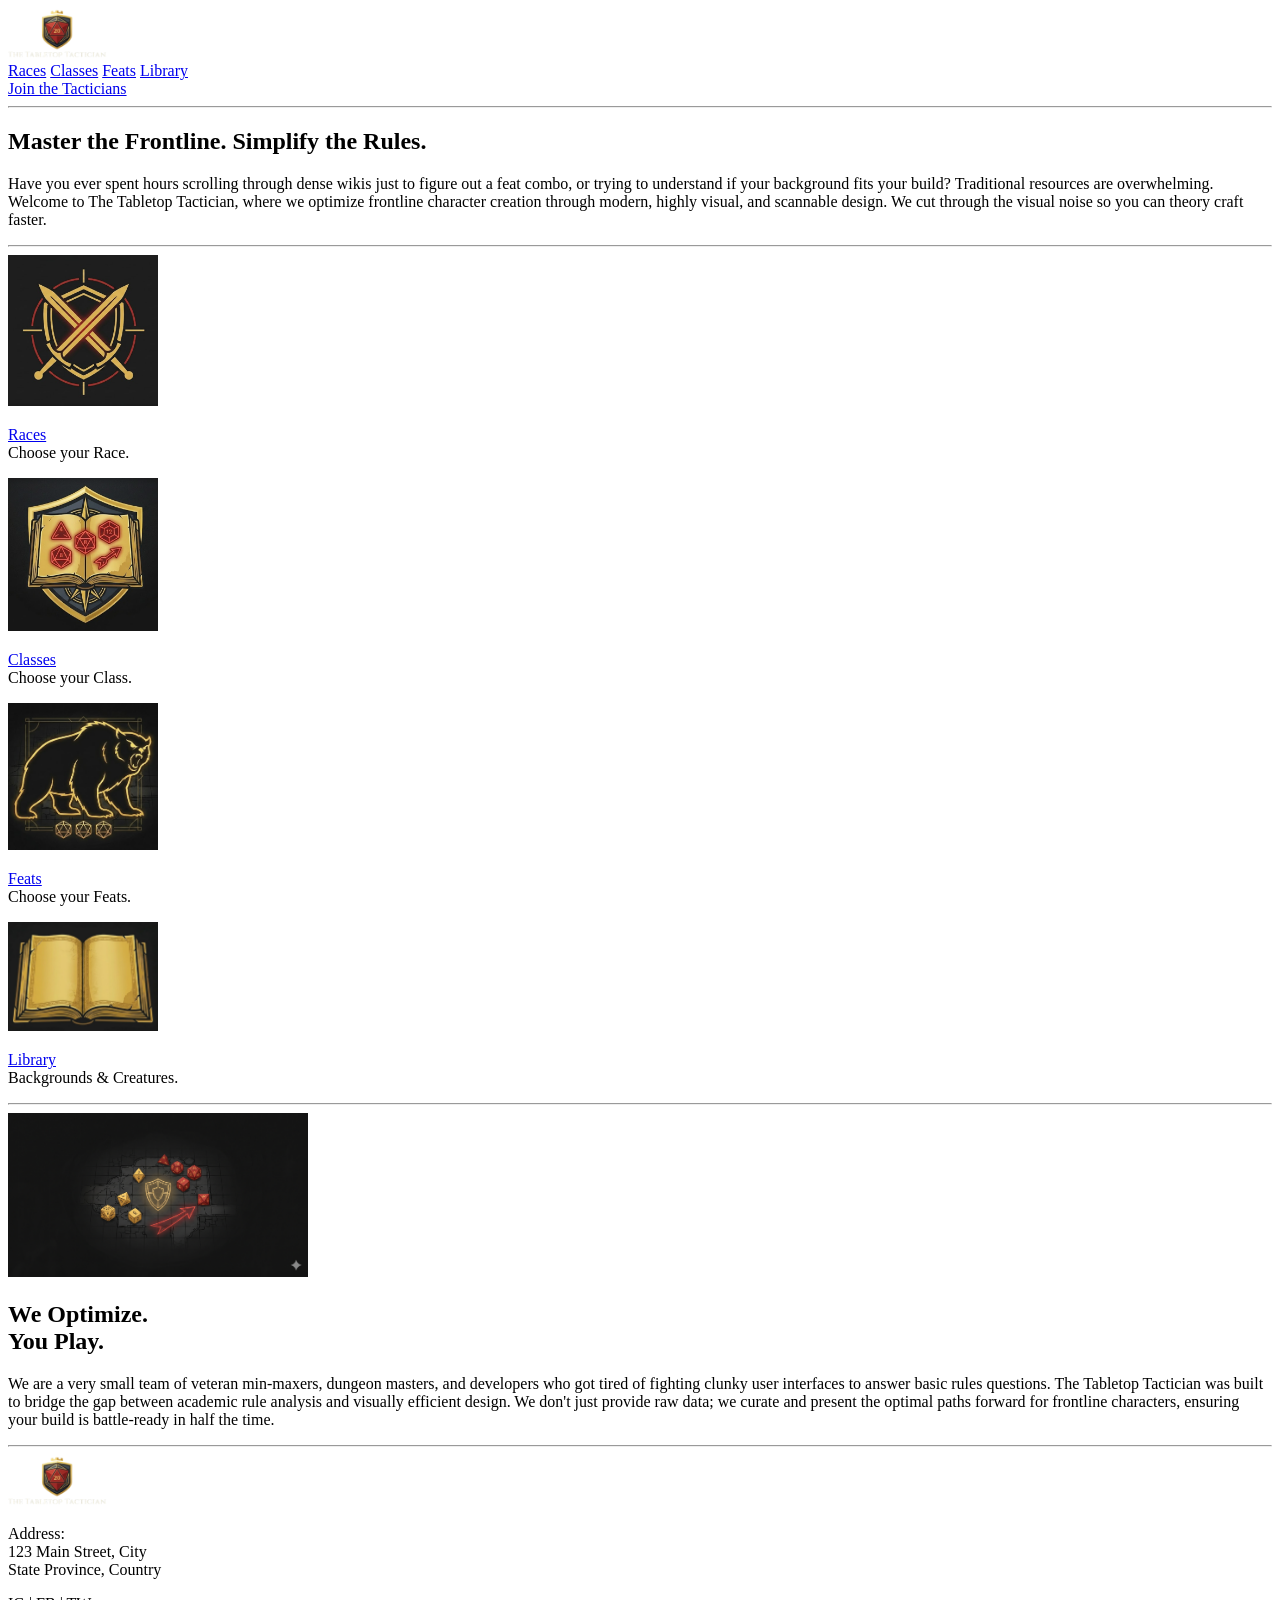
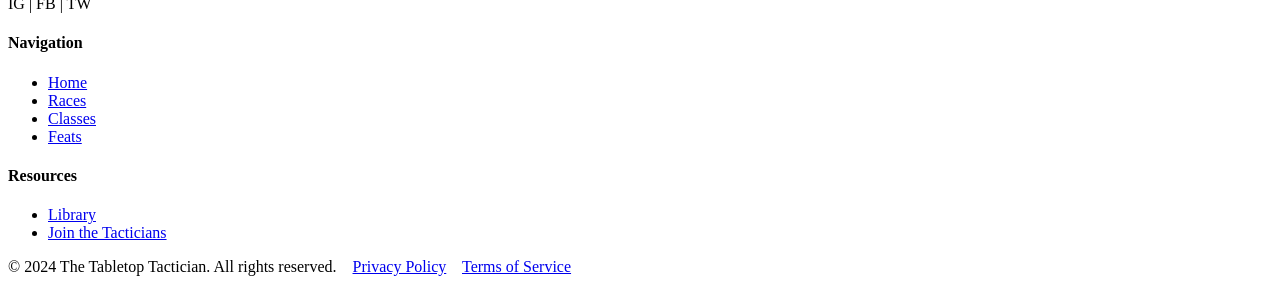
==== index.html @ 8b6a8410 "Swapped grid icons for Feats and Library per request" ====
<!DOCTYPE html>
<html lang="en">
<head>
    <meta charset="UTF-8">
    <meta name="viewport" content="width=device-width, initial-scale=1.0">
    <title>The Tabletop Tactician</title>
</head>
<body>
    
    <header>
        <img src="images/Picture1.png" alt="The Tabletop Tactician Logo" width="100">
        <nav>
            <a href="races.html">Races</a>
            <a href="classes.html">Classes</a>
            <a href="feats.html">Feats</a>
            <a href="library.html">Library</a>
        </nav>
        <a href="signup.html">Join the Tacticians</a>
    </header>

    <hr>

    <main>
        <!-- Top Section -->
        <section>
            <h1>Master the Frontline. Simplify the Rules.</h1>
            <p>Have you ever spent hours scrolling through dense wikis just to figure out a feat combo, or trying to understand if your background fits your build? Traditional resources are overwhelming. Welcome to The Tabletop Tactician, where we optimize frontline character creation through modern, highly visual, and scannable design. We cut through the visual noise so you can theory craft faster.</p>
        </section>

        <hr>

        <!-- Features Grid Section -->
        <section>
            <div>
                <img src="images/Picture3.png" alt="Race Icon" width="150">
                <p><a href="races.html">Races</a><br>Choose your Race.</p>
            </div>
            
            <div>
                <img src="images/Picture4.png" alt="Class Icon" width="150">
                <p><a href="classes.html">Classes</a><br>Choose your Class.</p>
            </div>
            
            <div>
                <img src="images/Picture7.png" alt="Feats Icon" width="150">
                <p><a href="feats.html">Feats</a><br>Choose your Feats.</p>
            </div>
            
            <div>
                <img src="images/Picture5.png" alt="Library Icon" width="150">
                <p><a href="library.html">Library</a><br>Backgrounds & Creatures.</p>
            </div>
        </section>

        <hr>

        <!-- About Section -->
        <section>
            <img src="images/Picture2.png" alt="Image" width="300">
            <div>
                <h2>We Optimize.<br>You Play.</h2>
                <p>We are a very small team of veteran min-maxers, dungeon masters, and developers who got tired of fighting clunky user interfaces to answer basic rules questions. The Tabletop Tactician was built to bridge the gap between academic rule analysis and visually efficient design. We don't just provide raw data; we curate and present the optimal paths forward for frontline characters, ensuring your build is battle-ready in half the time.</p>
            </div>
        </section>
    </main>

    <hr>

    <footer>
        <div>
            <img src="images/Picture1.png" alt="The Tabletop Tactician Logo" width="100">
            <p>Address:<br>123 Main Street, City<br>State Province, Country</p>
            <p>IG | FB | TW</p>
        </div>
        
        <div>
            <h4>Navigation</h4>
            <ul>
                <li><a href="index.html">Home</a></li>
                <li><a href="races.html">Races</a></li>
                <li><a href="classes.html">Classes</a></li>
                <li><a href="feats.html">Feats</a></li>
            </ul>
        </div>
        
        <div>
            <h4>Resources</h4>
            <ul>
                <li><a href="library.html">Library</a></li>
                <li><a href="signup.html">Join the Tacticians</a></li>
            </ul>
        </div>
        
        <p>&copy; 2024 The Tabletop Tactician. All rights reserved. &nbsp;&nbsp; <a href="#">Privacy Policy</a> &nbsp;&nbsp; <a href="#">Terms of Service</a></p>
    </footer>

</body>
</html>
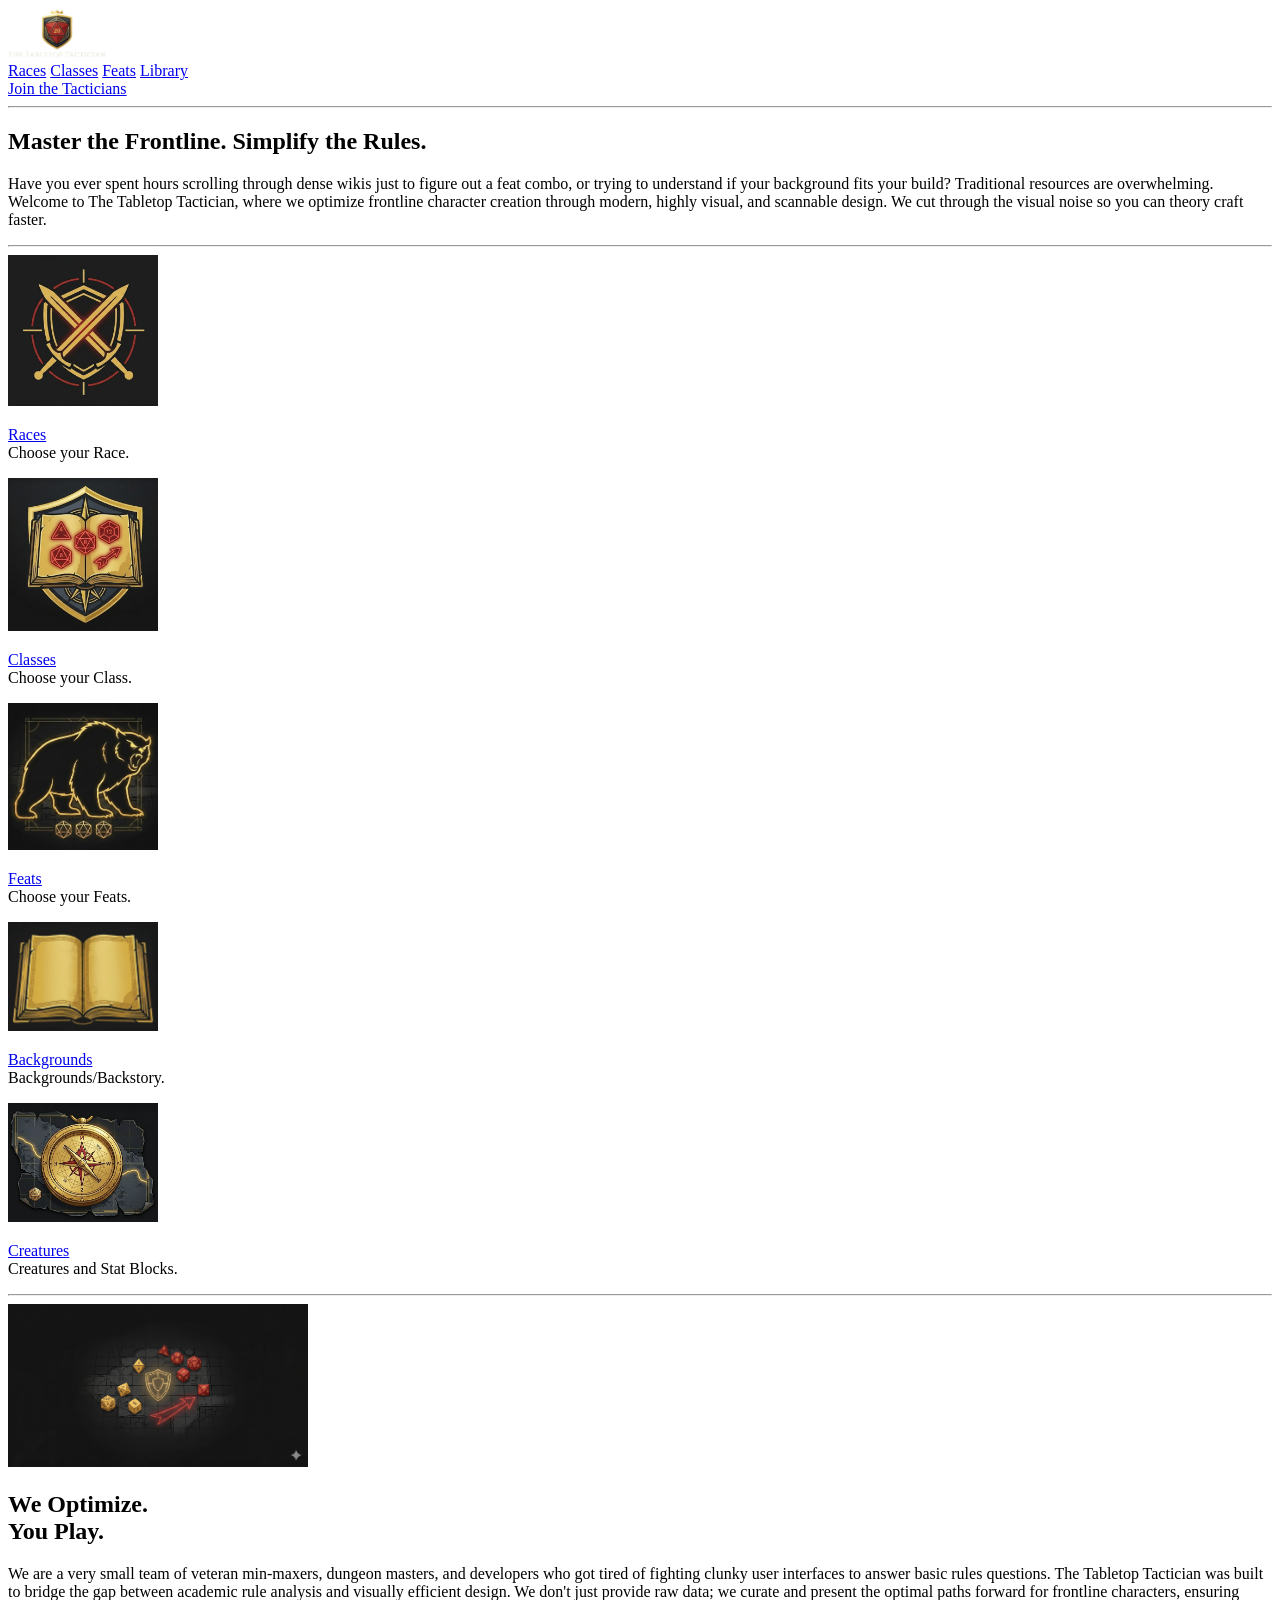
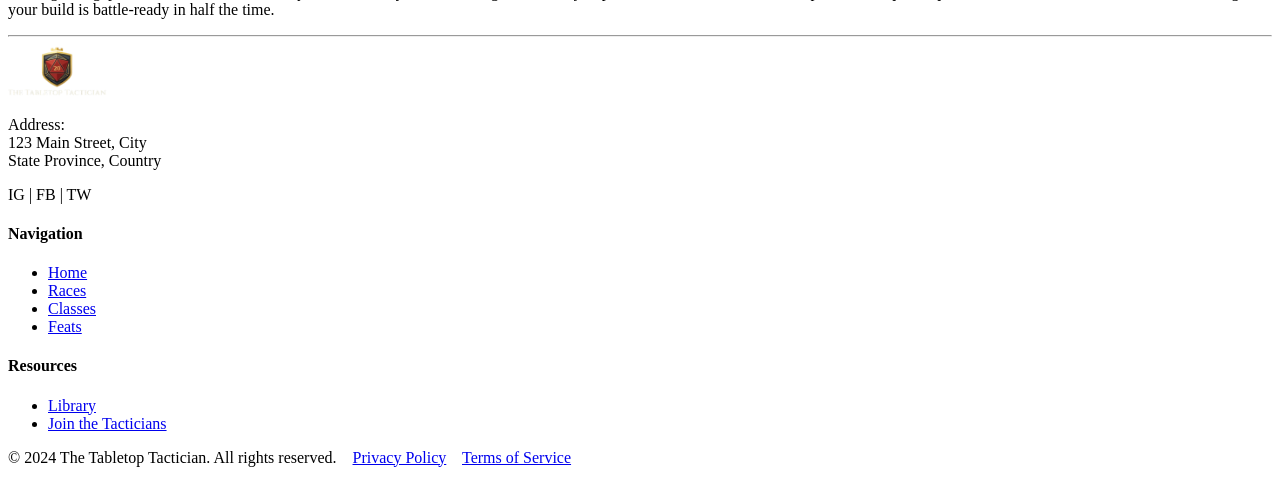
==== commit 60acbd0a: "Restructured homepage grid to 5 items, added Backgrounds and Creatures pages, revamped Library page" ====
--- a/index.html
+++ b/index.html
@@ -47,8 +47,13 @@
             </div>
             
             <div>
-                <img src="images/Picture5.png" alt="Library Icon" width="150">
-                <p><a href="library.html">Library</a><br>Backgrounds & Creatures.</p>
+                <img src="images/Picture5.png" alt="Backgrounds Icon" width="150">
+                <p><a href="backgrounds.html">Backgrounds</a><br>Backgrounds/Backstory.</p>
+            </div>
+
+            <div>
+                <img src="images/Picture6.png" alt="Creatures Icon" width="150">
+                <p><a href="creatures.html">Creatures</a><br>Creatures and Stat Blocks.</p>
             </div>
         </section>
 
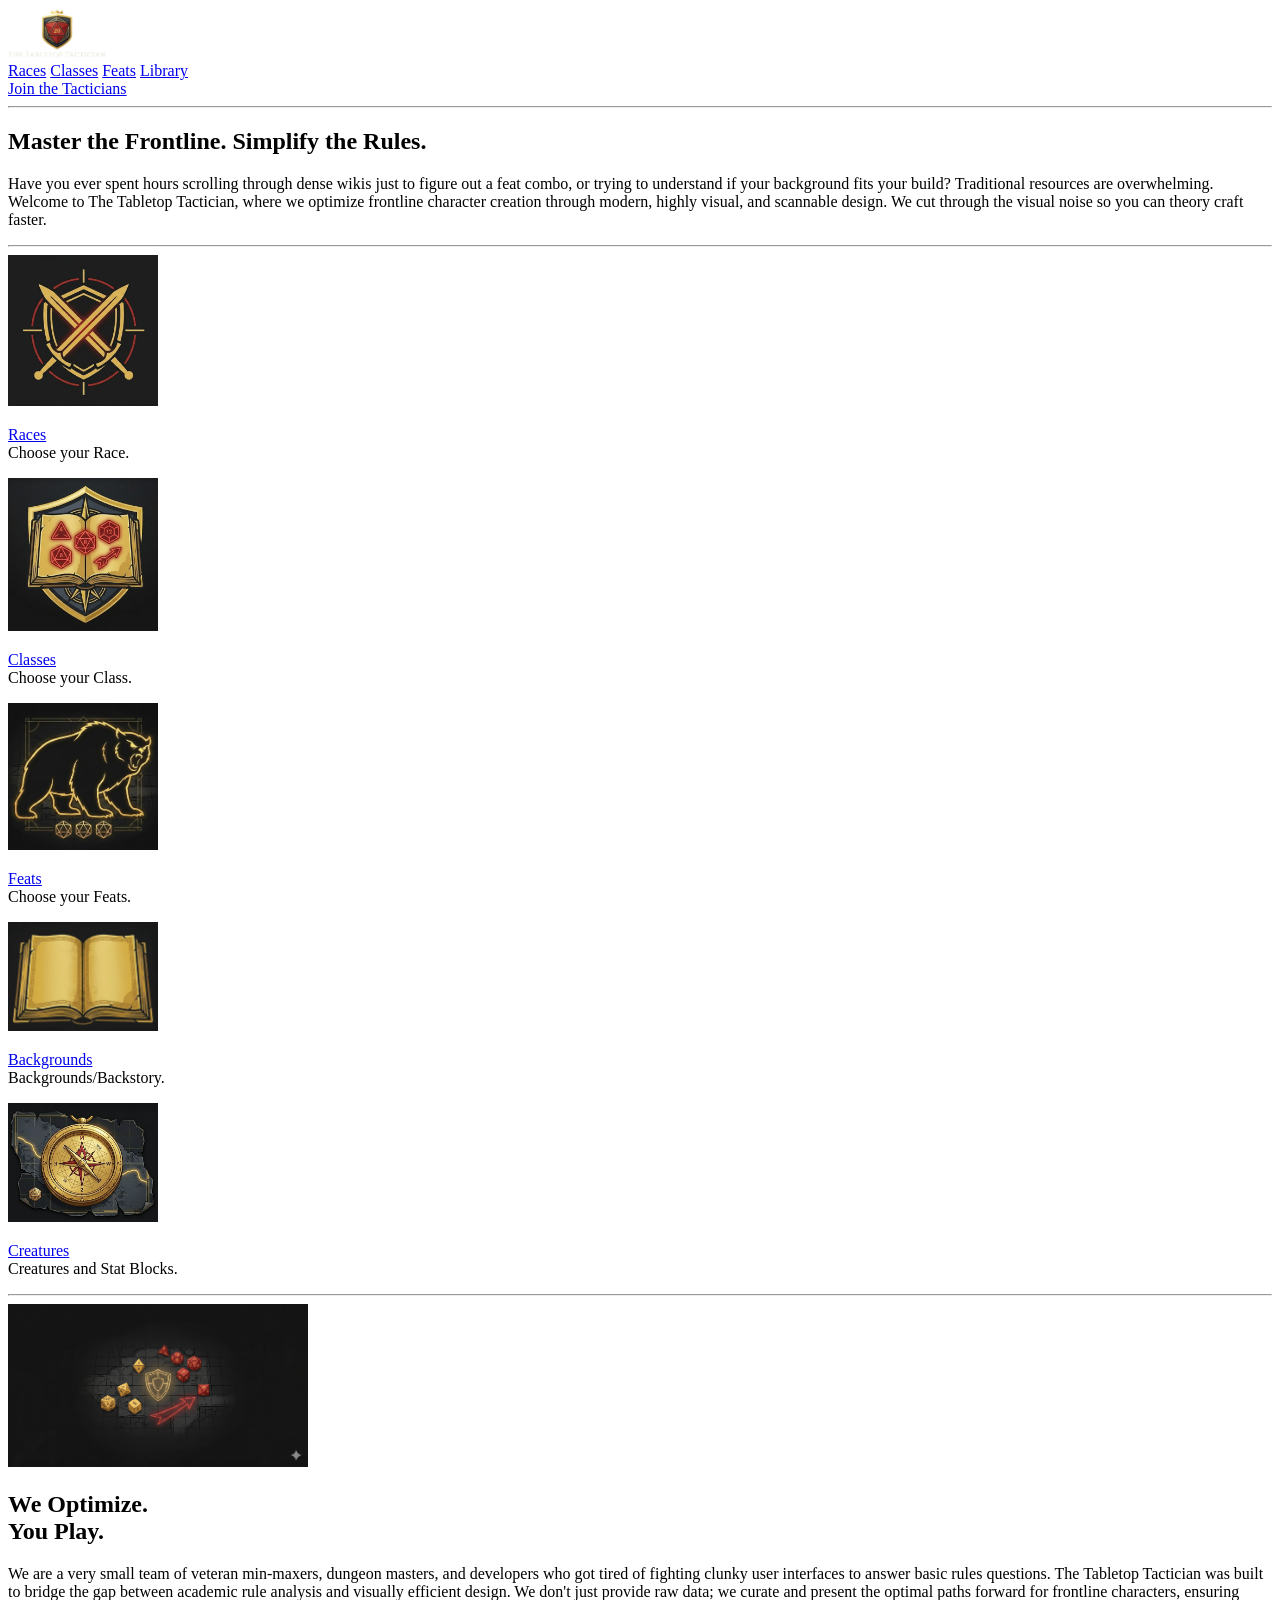
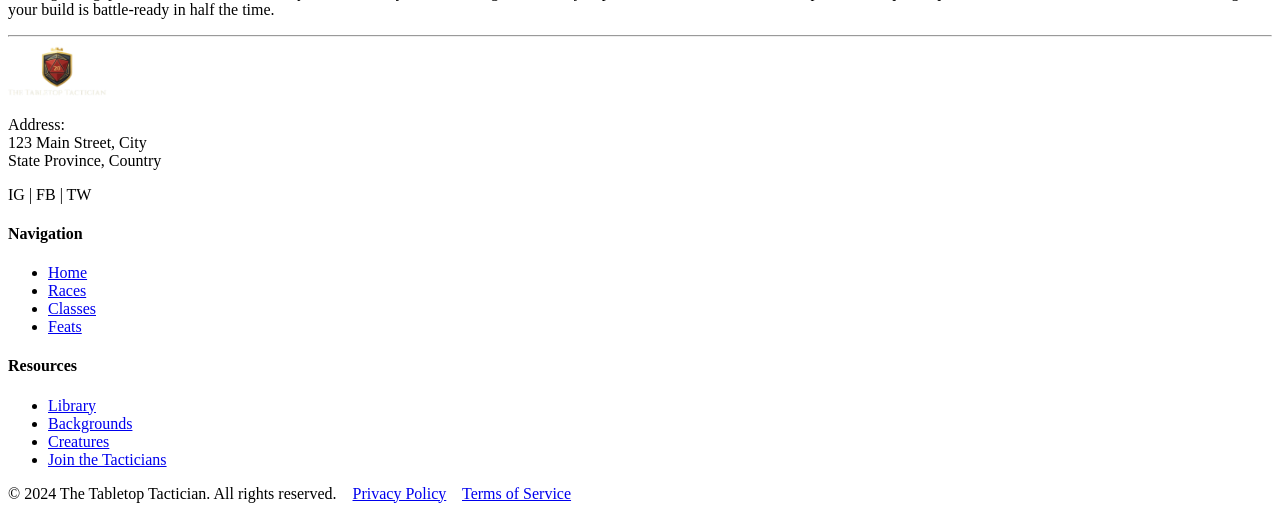
==== commit 92835290: "Cleaned up library sidebar list and added new pages to homepage footer" ====
--- a/index.html
+++ b/index.html
@@ -92,6 +92,8 @@
             <h4>Resources</h4>
             <ul>
                 <li><a href="library.html">Library</a></li>
+                <li><a href="backgrounds.html">Backgrounds</a></li>
+                <li><a href="creatures.html">Creatures</a></li>
                 <li><a href="signup.html">Join the Tacticians</a></li>
             </ul>
         </div>
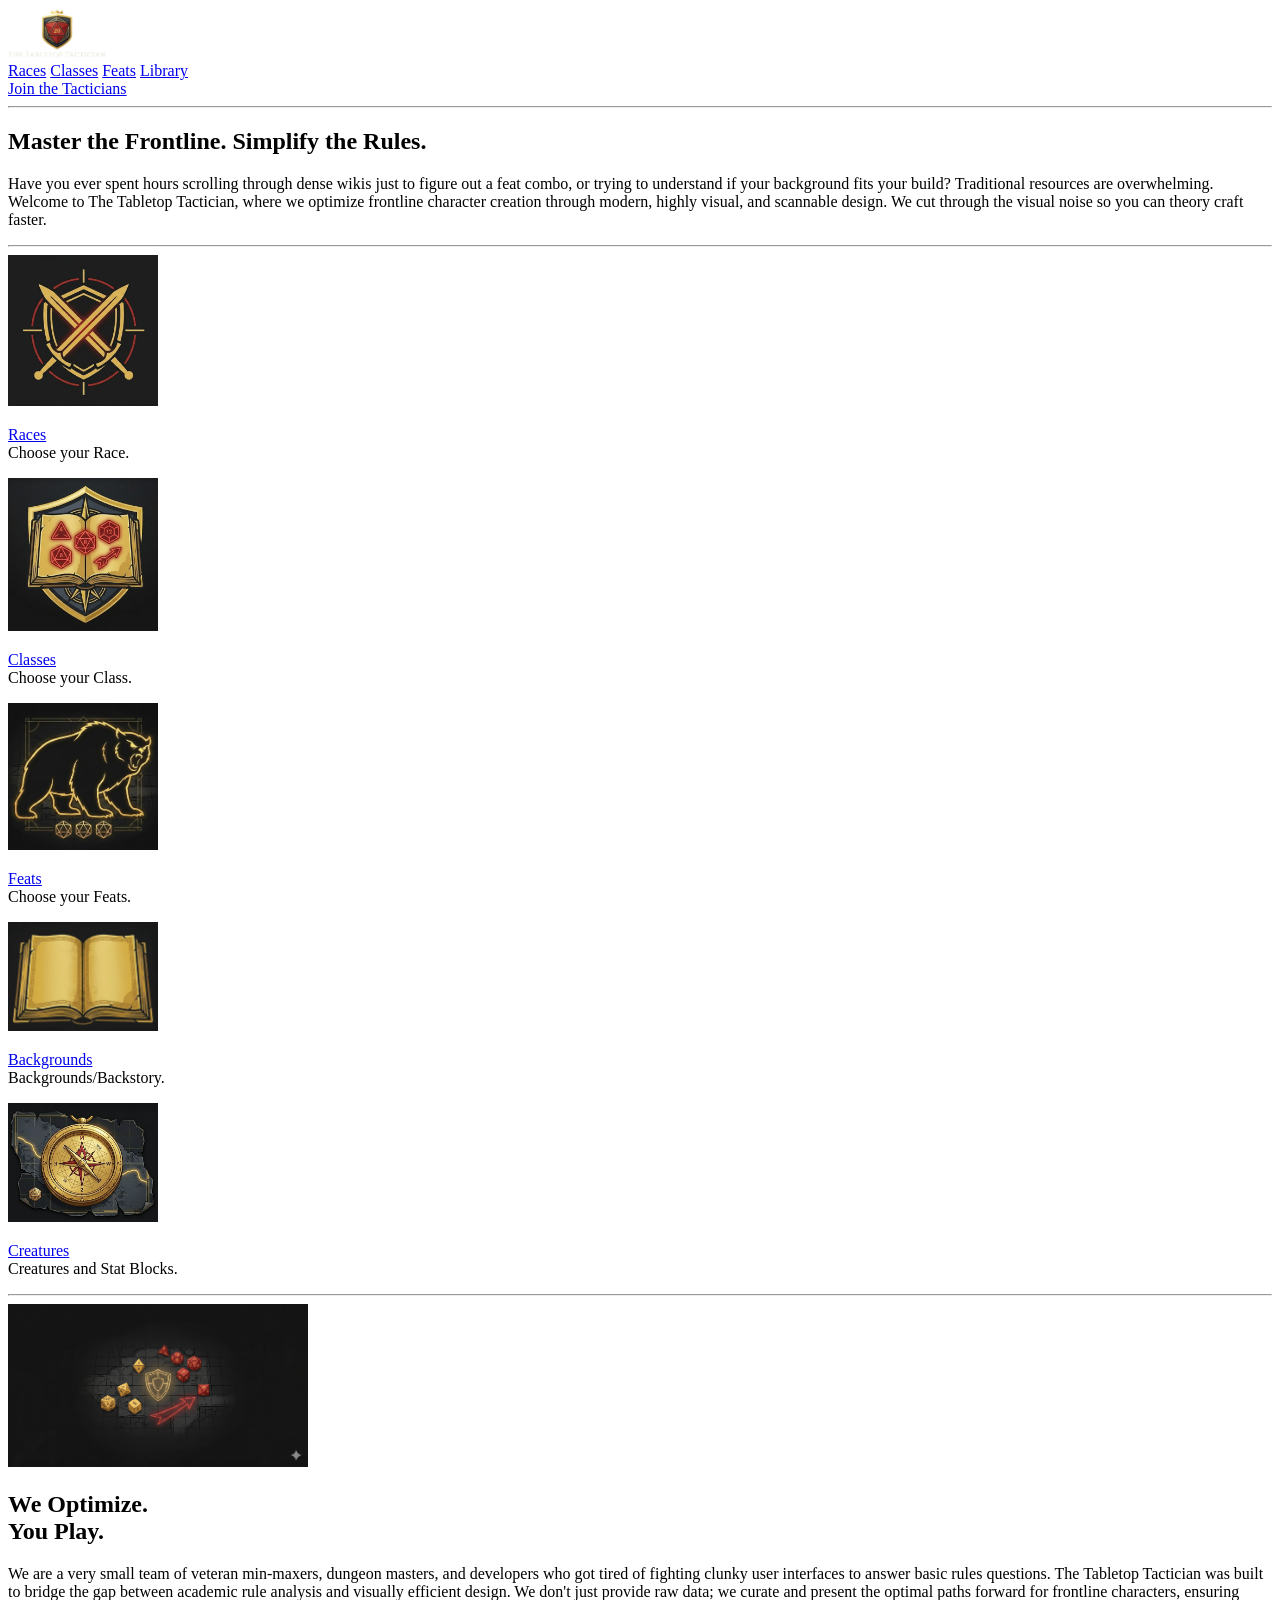
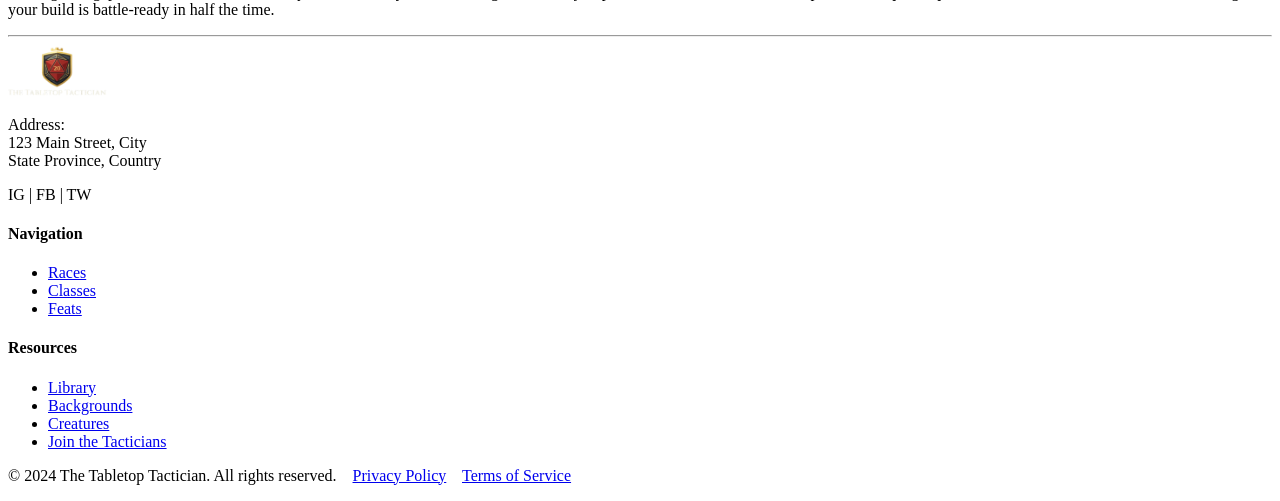
==== commit 56fc62dc: "Removed home link from index footer and added home link to logo on all child pages" ====
--- a/index.html
+++ b/index.html
@@ -81,7 +81,6 @@
         <div>
             <h4>Navigation</h4>
             <ul>
-                <li><a href="index.html">Home</a></li>
                 <li><a href="races.html">Races</a></li>
                 <li><a href="classes.html">Classes</a></li>
                 <li><a href="feats.html">Feats</a></li>
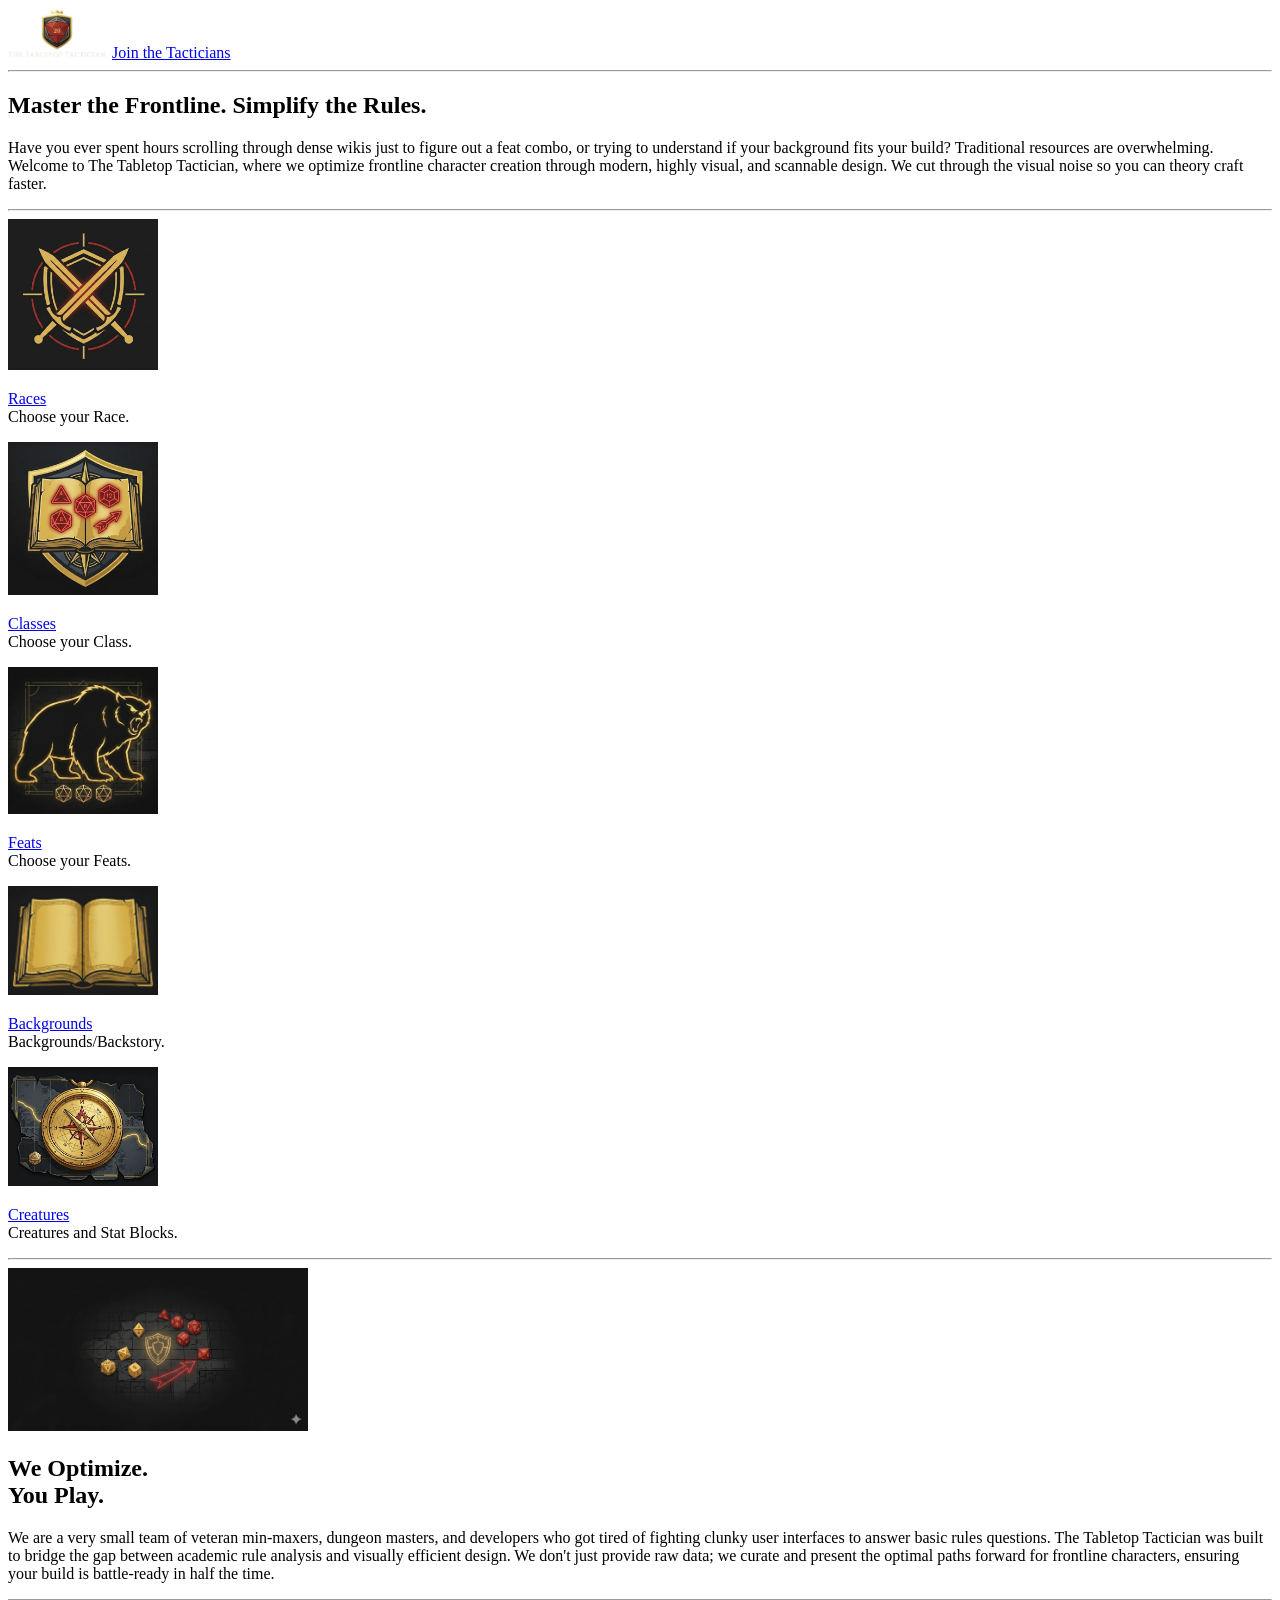
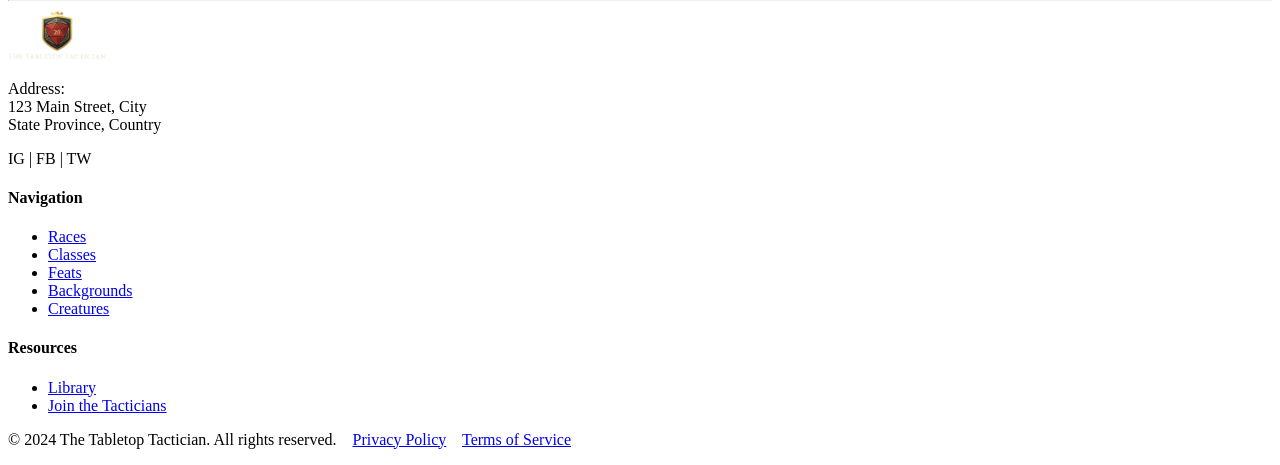
==== commit b6d3f988: "Removed header nav from homepage and reorganized footer links" ====
--- a/index.html
+++ b/index.html
@@ -9,12 +9,6 @@
     
     <header>
         <img src="images/Picture1.png" alt="The Tabletop Tactician Logo" width="100">
-        <nav>
-            <a href="races.html">Races</a>
-            <a href="classes.html">Classes</a>
-            <a href="feats.html">Feats</a>
-            <a href="library.html">Library</a>
-        </nav>
         <a href="signup.html">Join the Tacticians</a>
     </header>
 
@@ -84,6 +78,8 @@
                 <li><a href="races.html">Races</a></li>
                 <li><a href="classes.html">Classes</a></li>
                 <li><a href="feats.html">Feats</a></li>
+                <li><a href="backgrounds.html">Backgrounds</a></li>
+                <li><a href="creatures.html">Creatures</a></li>
             </ul>
         </div>
         
@@ -91,8 +87,6 @@
             <h4>Resources</h4>
             <ul>
                 <li><a href="library.html">Library</a></li>
-                <li><a href="backgrounds.html">Backgrounds</a></li>
-                <li><a href="creatures.html">Creatures</a></li>
                 <li><a href="signup.html">Join the Tacticians</a></li>
             </ul>
         </div>
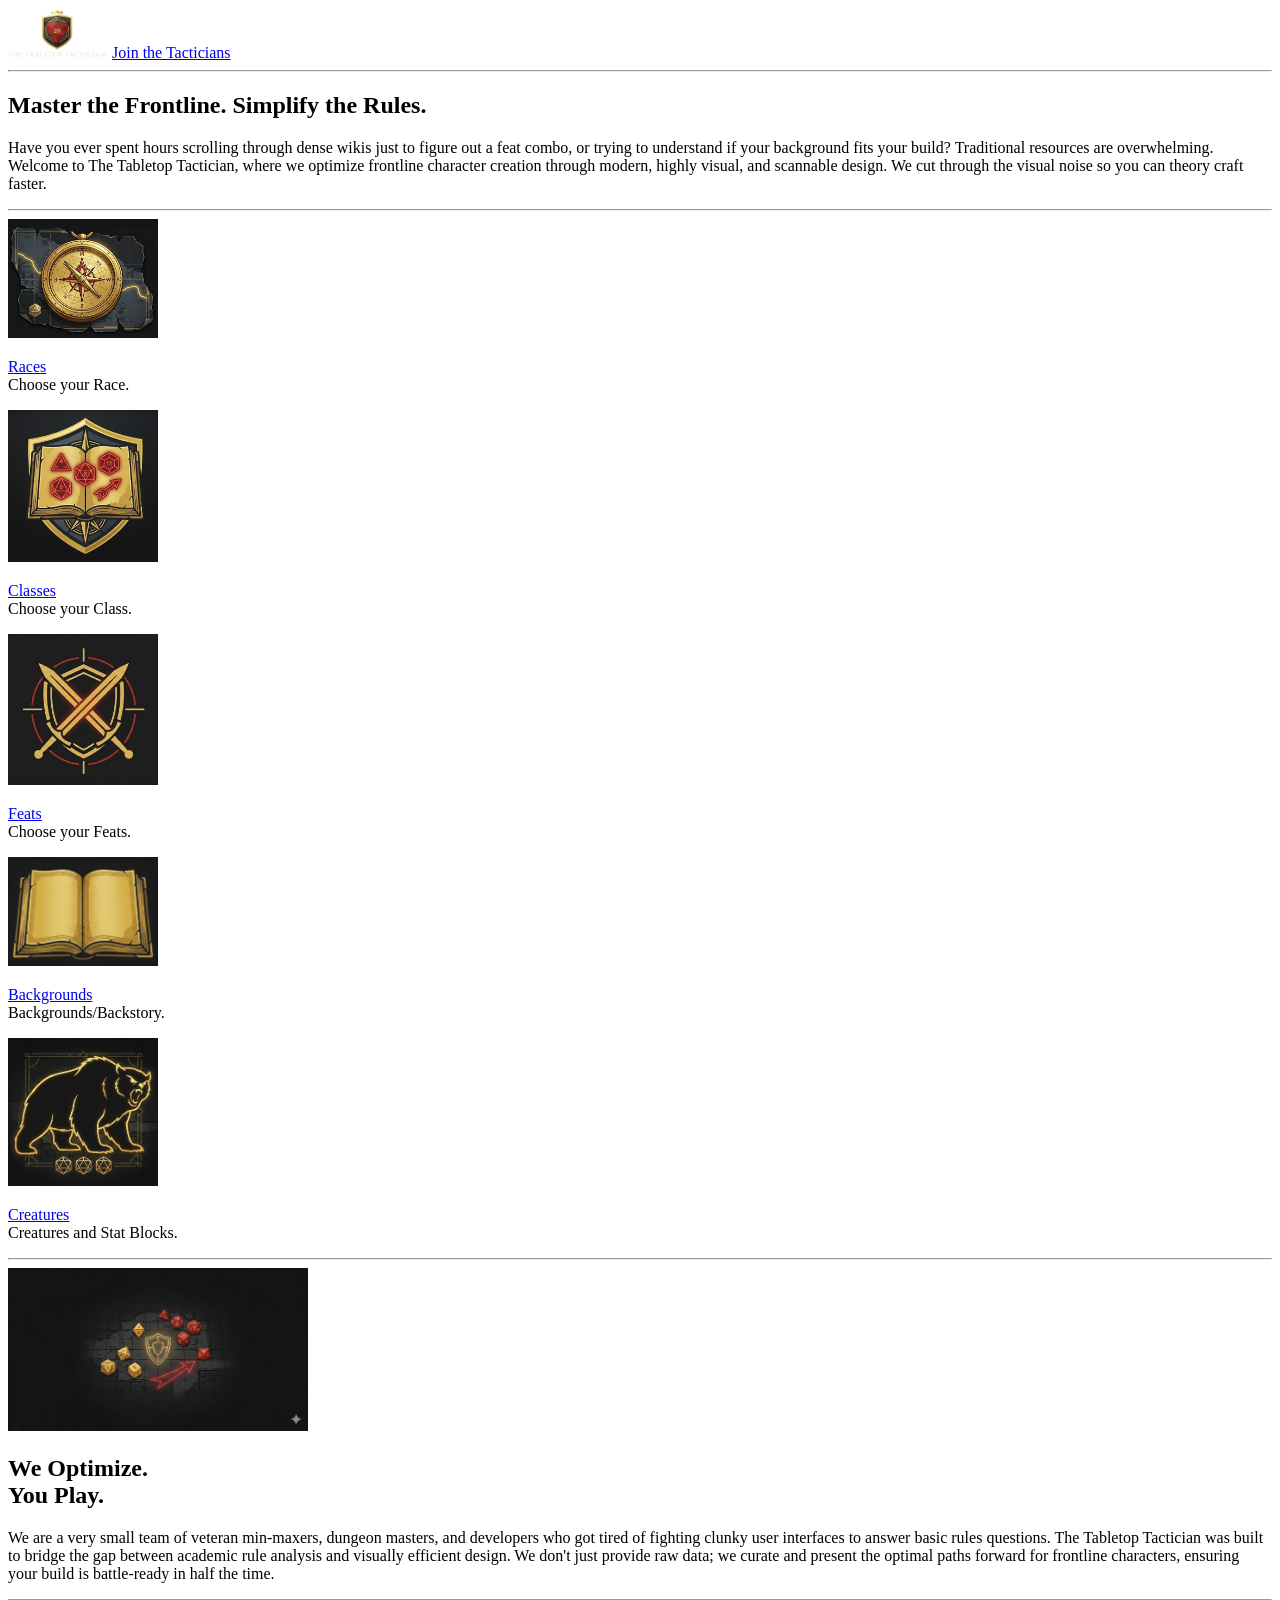
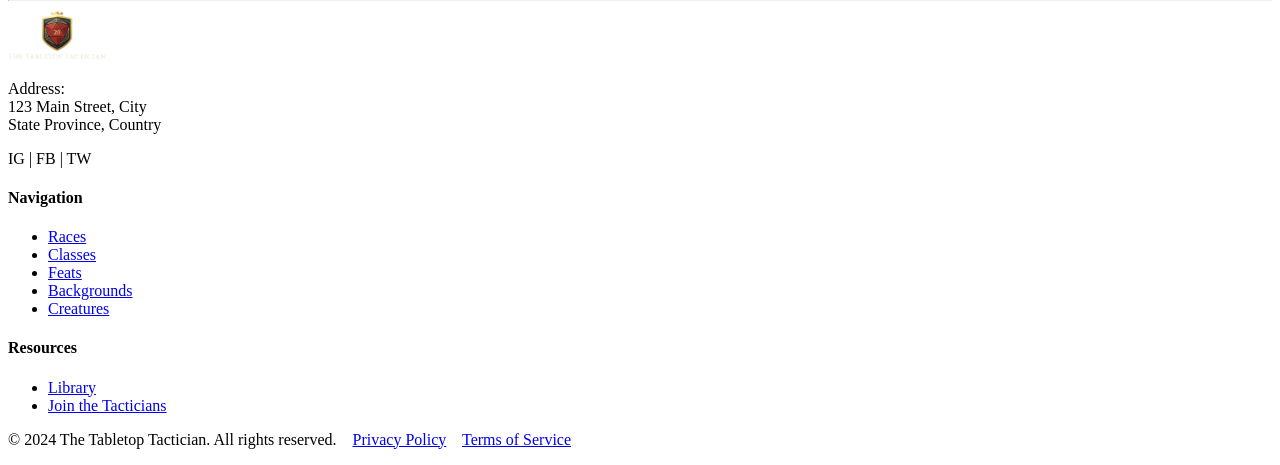
==== commit f651c61e: "Swapped icons for Races, Feats, and Creatures" ====
--- a/index.html
+++ b/index.html
@@ -26,7 +26,7 @@
         <!-- Features Grid Section -->
         <section>
             <div>
-                <img src="images/Picture3.png" alt="Race Icon" width="150">
+                <img src="images/Picture6.png" alt="Race Icon" width="150">
                 <p><a href="races.html">Races</a><br>Choose your Race.</p>
             </div>
             
@@ -36,7 +36,7 @@
             </div>
             
             <div>
-                <img src="images/Picture7.png" alt="Feats Icon" width="150">
+                <img src="images/Picture3.png" alt="Feats Icon" width="150">
                 <p><a href="feats.html">Feats</a><br>Choose your Feats.</p>
             </div>
             
@@ -46,7 +46,7 @@
             </div>
 
             <div>
-                <img src="images/Picture6.png" alt="Creatures Icon" width="150">
+                <img src="images/Picture7.png" alt="Creatures Icon" width="150">
                 <p><a href="creatures.html">Creatures</a><br>Creatures and Stat Blocks.</p>
             </div>
         </section>
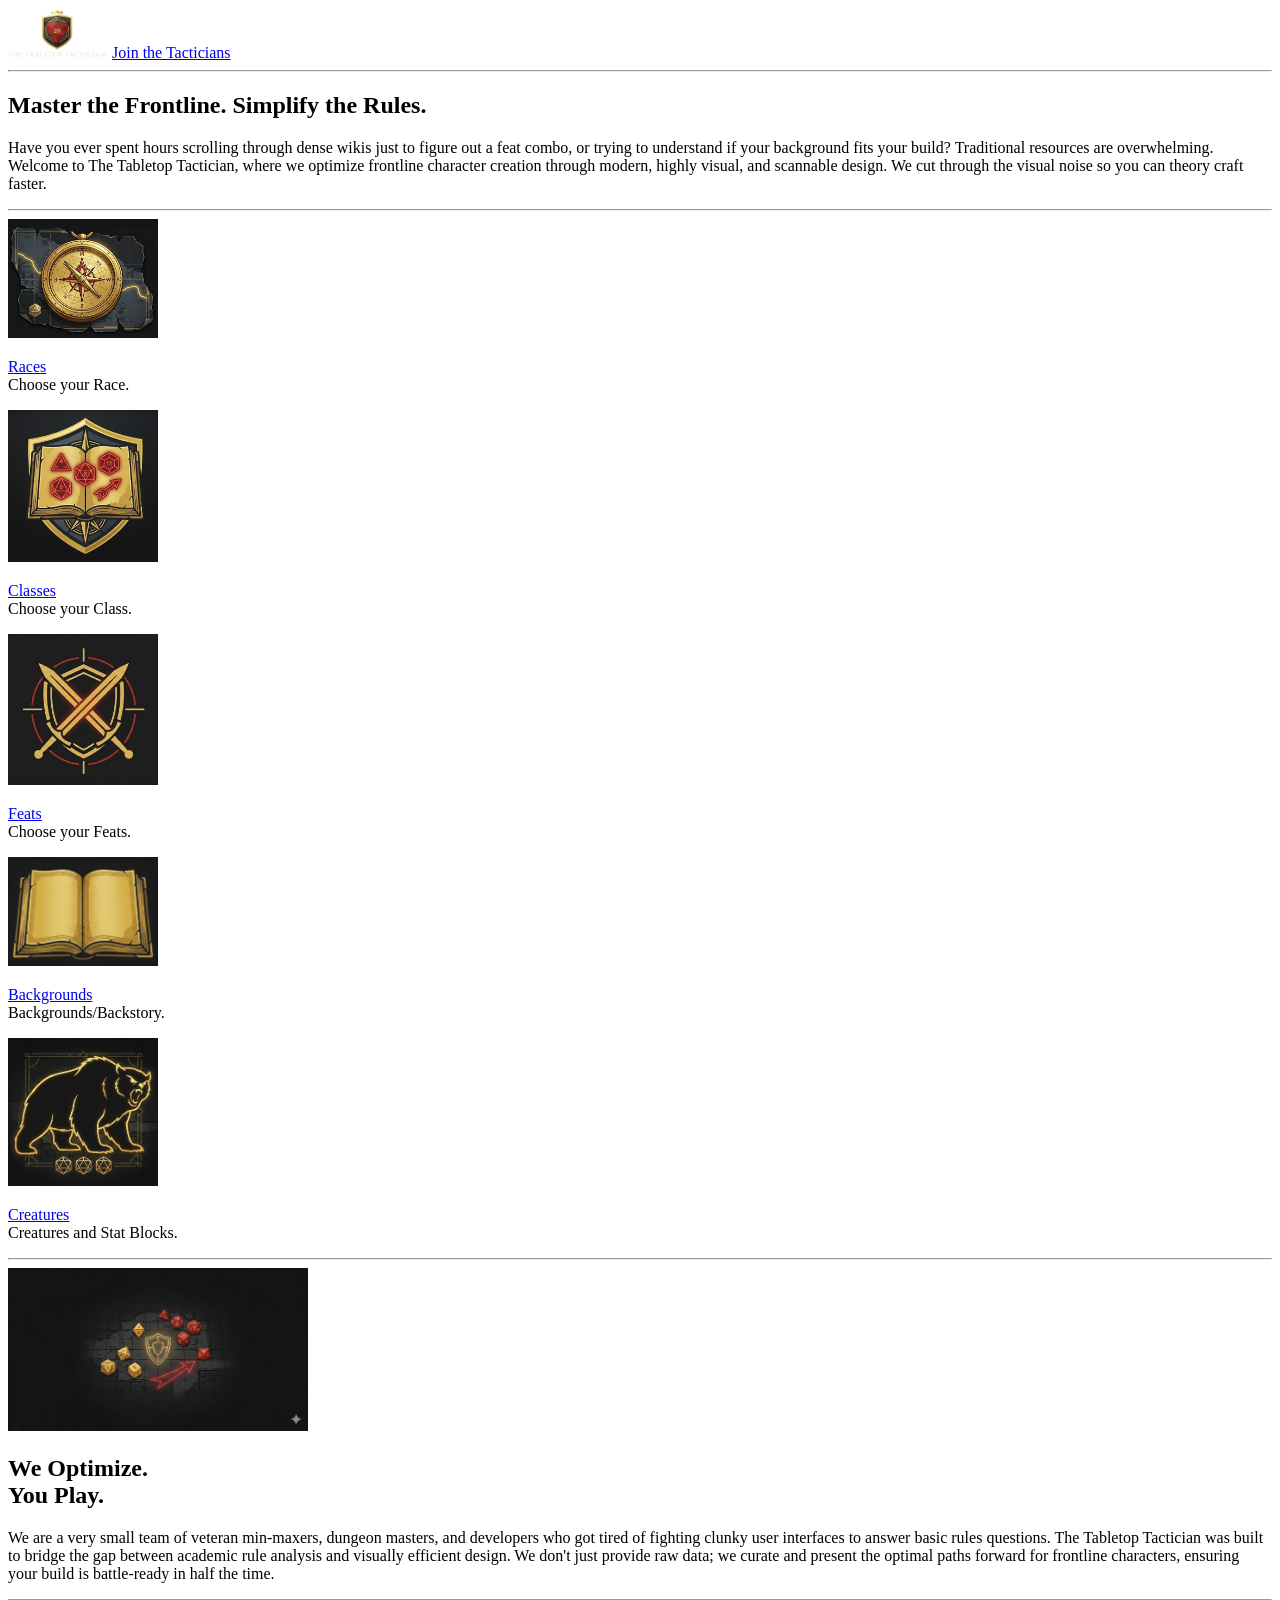
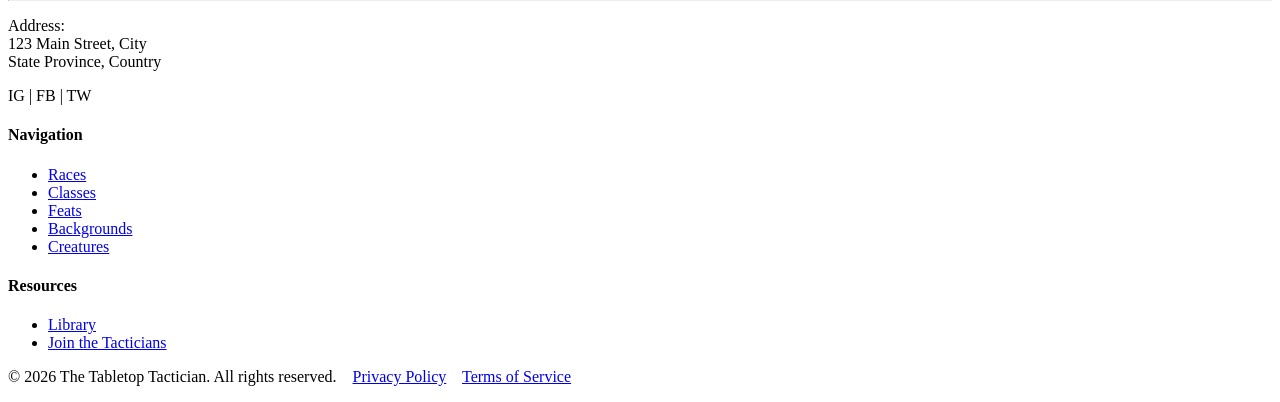
==== commit 8f3d60f1: "Removed footer logos and updated copyright year to 2026 across all pages" ====
--- a/index.html
+++ b/index.html
@@ -67,7 +67,6 @@
 
     <footer>
         <div>
-            <img src="images/Picture1.png" alt="The Tabletop Tactician Logo" width="100">
             <p>Address:<br>123 Main Street, City<br>State Province, Country</p>
             <p>IG | FB | TW</p>
         </div>
@@ -91,7 +90,7 @@
             </ul>
         </div>
         
-        <p>&copy; 2024 The Tabletop Tactician. All rights reserved. &nbsp;&nbsp; <a href="#">Privacy Policy</a> &nbsp;&nbsp; <a href="#">Terms of Service</a></p>
+        <p>&copy; 2026 The Tabletop Tactician. All rights reserved. &nbsp;&nbsp; <a href="#">Privacy Policy</a> &nbsp;&nbsp; <a href="#">Terms of Service</a></p>
     </footer>
 
 </body>
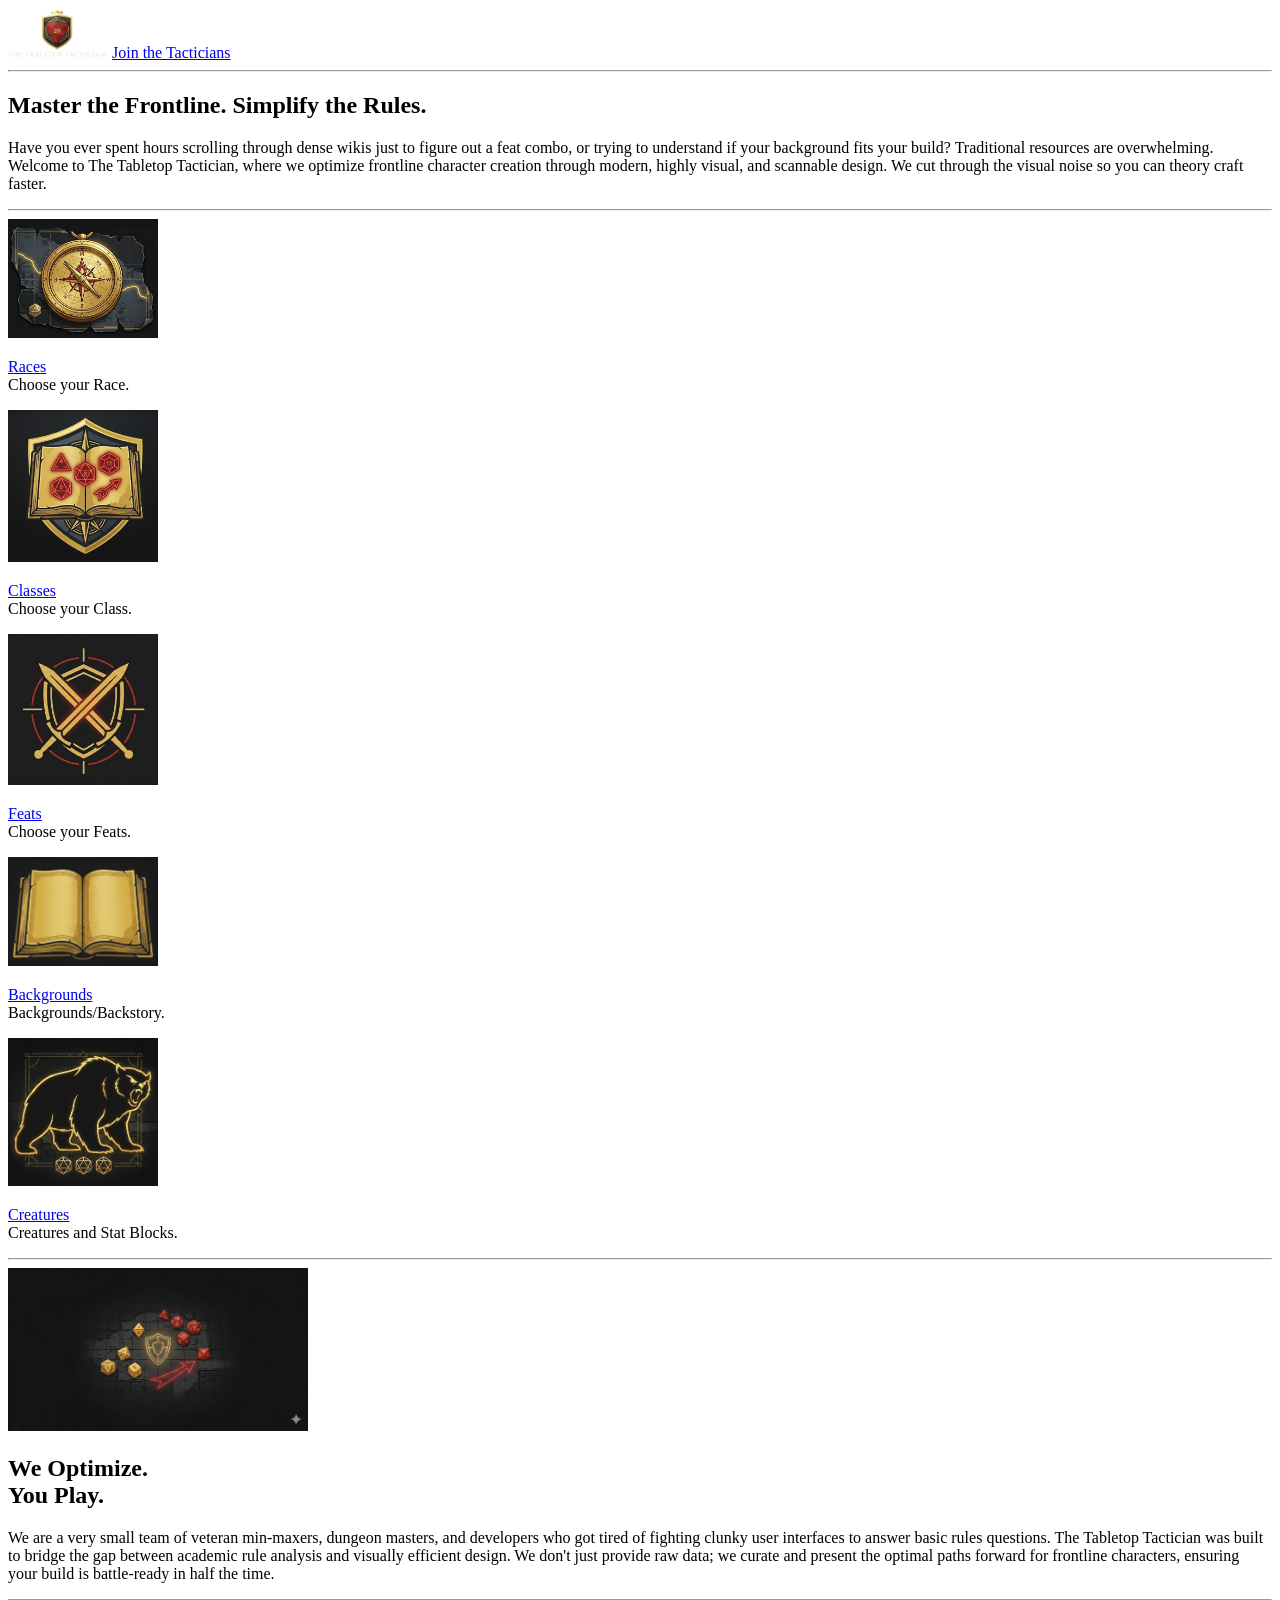
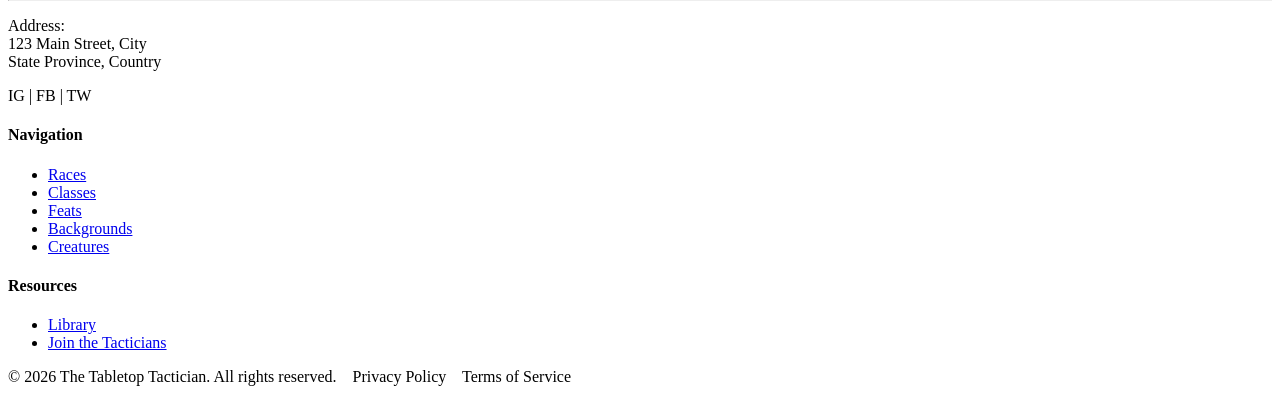
==== commit 8e93991f: "Disabled Privacy Policy and Terms of Service links by converting them to plain text" ====
--- a/index.html
+++ b/index.html
@@ -90,7 +90,7 @@
             </ul>
         </div>
         
-        <p>&copy; 2026 The Tabletop Tactician. All rights reserved. &nbsp;&nbsp; <a href="#">Privacy Policy</a> &nbsp;&nbsp; <a href="#">Terms of Service</a></p>
+        <p>&copy; 2026 The Tabletop Tactician. All rights reserved. &nbsp;&nbsp; Privacy Policy &nbsp;&nbsp; Terms of Service</p>
     </footer>
 
 </body>
